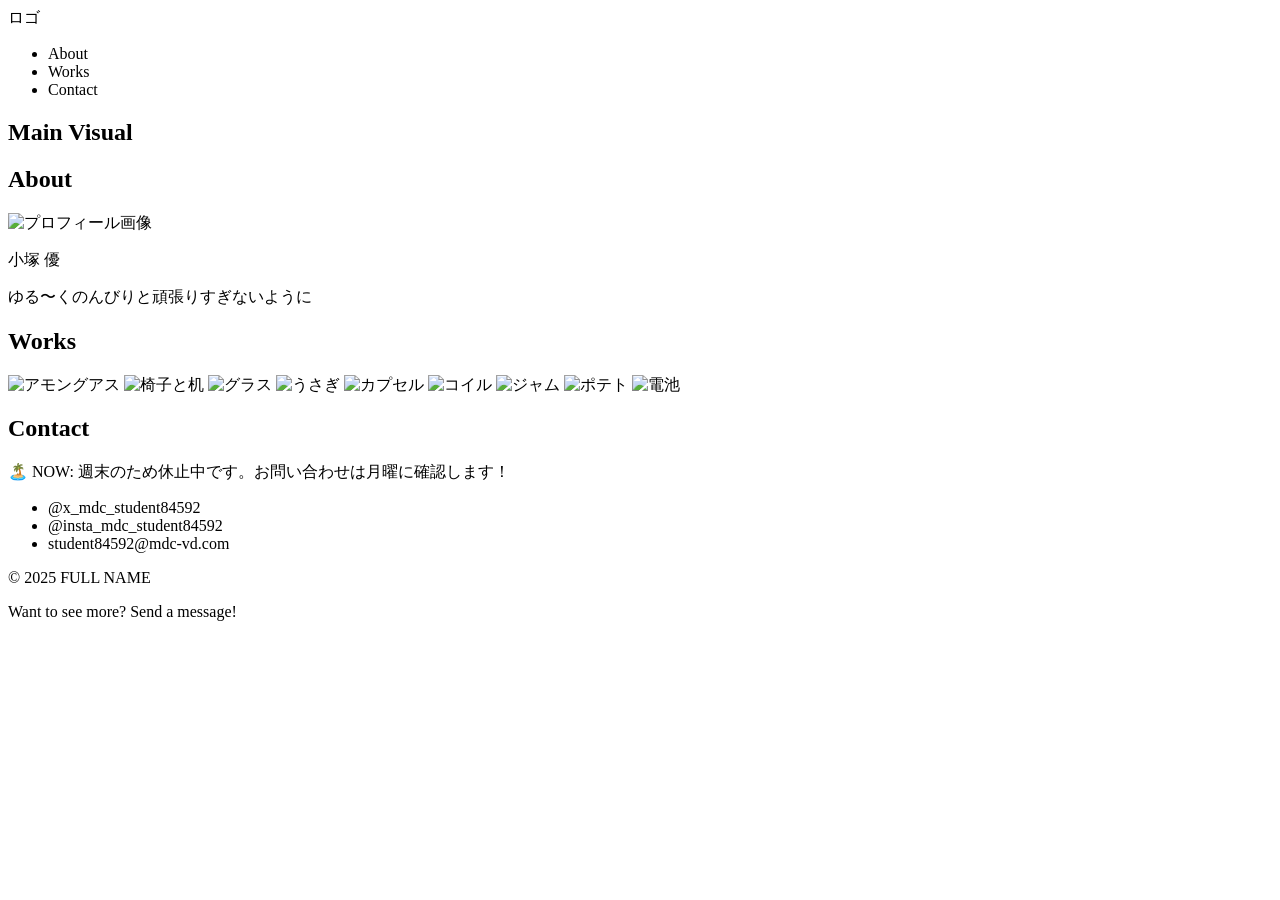
==== index.html @ 681109aa "Add files via upload" ====
<!DOCTYPE html>
<html lang="en">
<head>
    <meta charset="UTF-8">
    <meta name="viewport" content="width=device-width, initial-scale=1.0">
    <link rel="stylesheet" href="style.css">
    <title>Document</title>
</head>
<body>
    <header>
        <div class="logo">ロゴ</div>
        <nav>
            <ul>
                <li>About</li>
                <li>Works</li>
                <li>Contact</li>
            </ul>
        </nav>
    </header>

    <main>
        <section>
            <h1 class="mainvisual">Main Visual</h1>
        </section>

    <section class="About">
        <h2>About</h2>

        <!-- 🔽 追加（プロフィール画像） -->
        <img src="images/スクリーンショット 2025-04-16 15.51.42.png" alt="プロフィール画像" class="profile-image">

        <p class="name">小塚 優</p>
        <p class="bunsyou">ゆる〜くのんびりと頑張りすぎないように</p>
    </section>

<section class="Works">
    <h2>Works</h2>

    <div class="works-grid">
        <img src="images/among us.png" alt="アモングアス">
        <img src="images/椅子と机.png" alt="椅子と机">
        <img src="images/glass.png" alt="グラス">
        <img src="images/うさぎ.png" alt="うさぎ">
        <img src="images/カプセル.png" alt="カプセル">
        <img src="images/コイル.png" alt="コイル">
        <img src="images/ジャム.png" alt="ジャム">
        <img src="images/ポテト.png" alt="ポテト">
        <img src="images/電池.png" alt="電池">
    </div>
</section>


        <section class="Contact">
            <h2>Contact</h2>

            <div class="status-container">
            <p id="current-status">ステータスを読み込み中...</p>
            </div>

            <ul>
                <li>@x_mdc_student84592</li>
                <li>@insta_mdc_student84592</li>
                <li>student84592@mdc-vd.com</li>
            </ul>
        </section>
    </main>

    <footer>
        <p>© 2025 FULL NAME</p>
        <p>Want to see more? Send a message!</p>
    </footer>

    <script>
document.addEventListener('DOMContentLoaded', function() {
    const statusElement = document.getElementById('current-status');
    const container = document.querySelector('.status-container');
    
    function updateStatus() {
        const now = new Date();
        const dayOfWeek = now.getDay(); // 0 (日曜日) - 6 (土曜日)
        const hour = now.getHours();
        
        // --- ⚙️ 設定箇所 ------------------------------------
        const startHour = 10; // 作業開始時間 (10時)
        const endHour = 18;   // 作業終了時間 (18時)
        // ----------------------------------------------------

        // 営業日の判定 (1=月曜, 5=金曜)
        const isWeekday = dayOfWeek >= 1 && dayOfWeek <= 5;
        
        // 営業時間内の判定
        const isWorkingHours = hour >= startHour && hour < endHour;
        
        let message = '';
        
        if (isWeekday && isWorkingHours) {
            // 営業時間内 (平日 10:00～18:00)
            message = `💻 NOW: 作業時間内です。ご連絡は通常2時間以内に確認します！`;
            container.classList.remove('off-hours');
            
        } else if (isWeekday) {
            // 営業時間外だが平日 (例: 平日の早朝/夜)
            message = `🌙 NOW: 作業時間外です。緊急でない限り、翌営業日の午前10時以降に確認します。`;
            container.classList.add('off-hours');

        } else {
            // 週末 (土曜・日曜)
            message = `🏝️ NOW: 週末のため休止中です。お問い合わせは月曜に確認します！`;
            container.classList.add('off-hours');
        }
        
        statusElement.textContent = message;
    }

    // ページロード時に実行
    updateStatus();

    // 1分ごとにステータスを更新（時間が変わるタイミングをカバーするため）
    setInterval(updateStatus, 60000); 
});
</script>
</body>
</html>
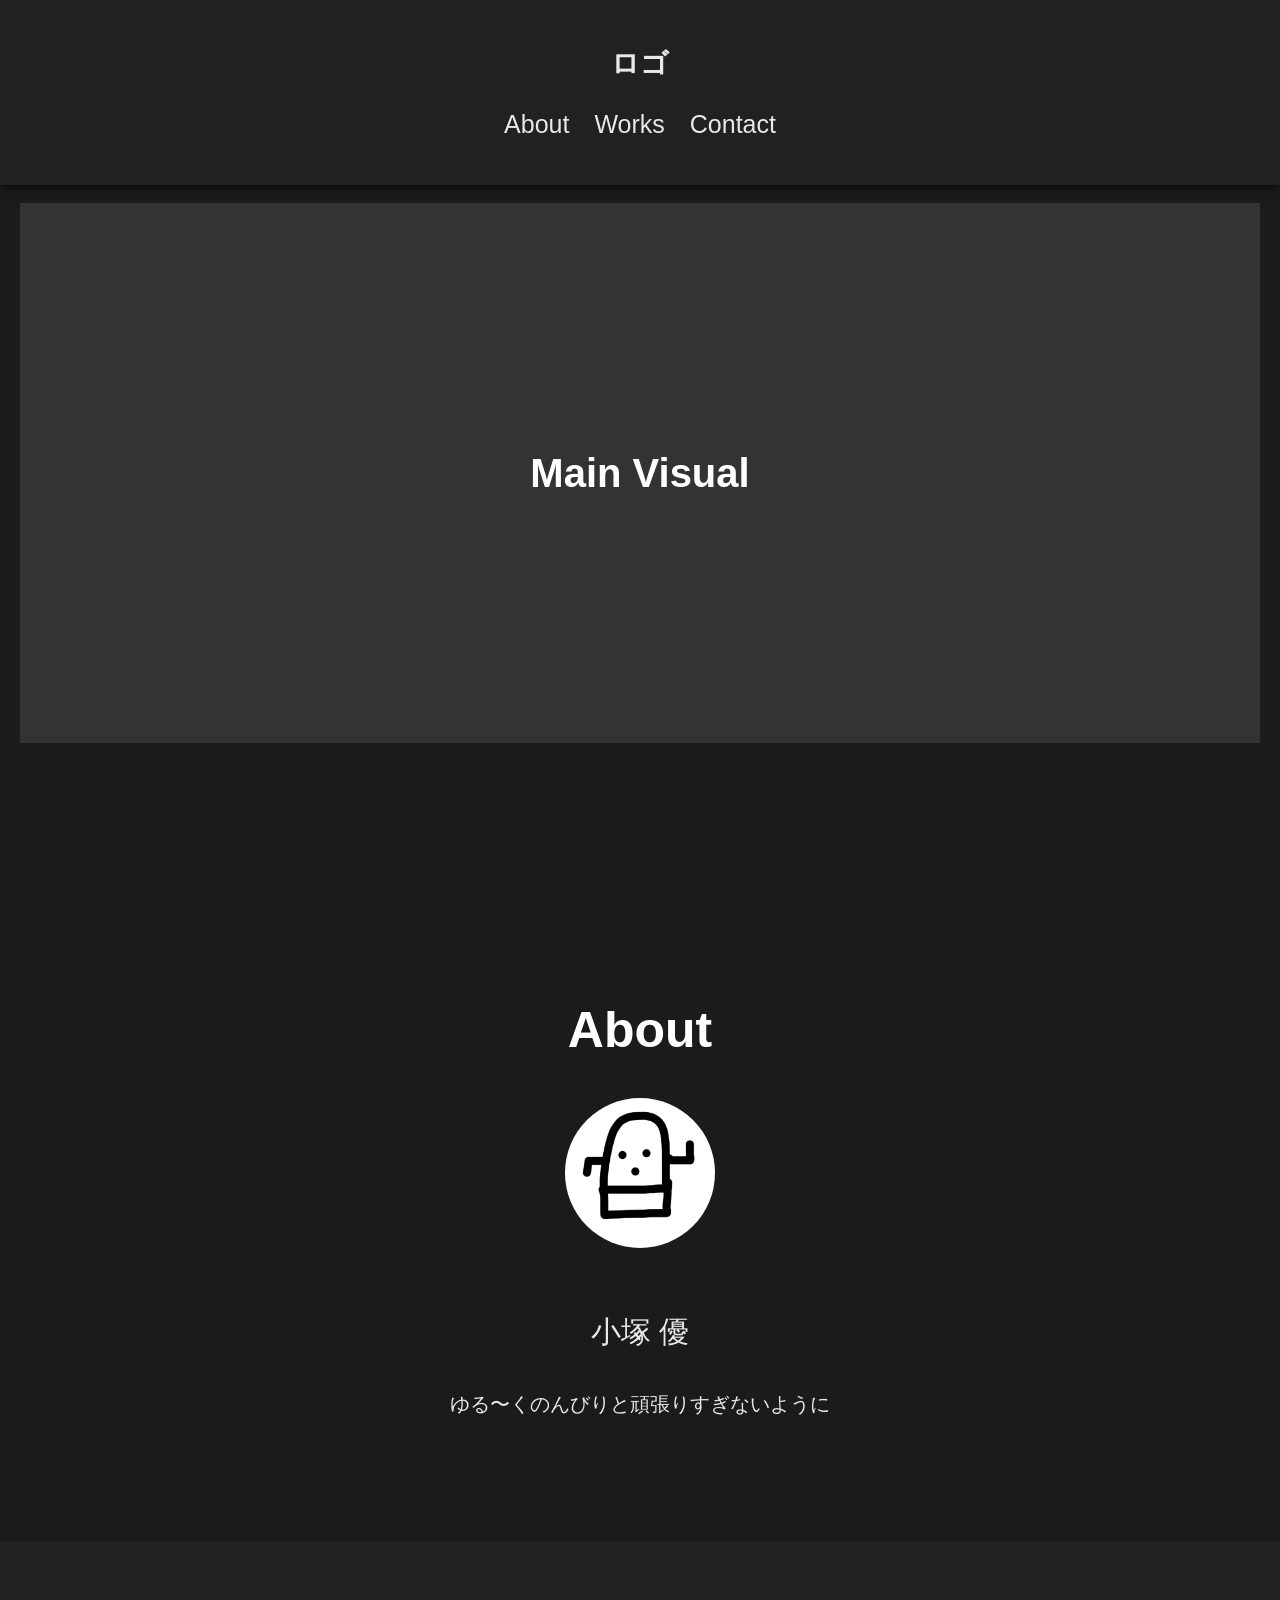
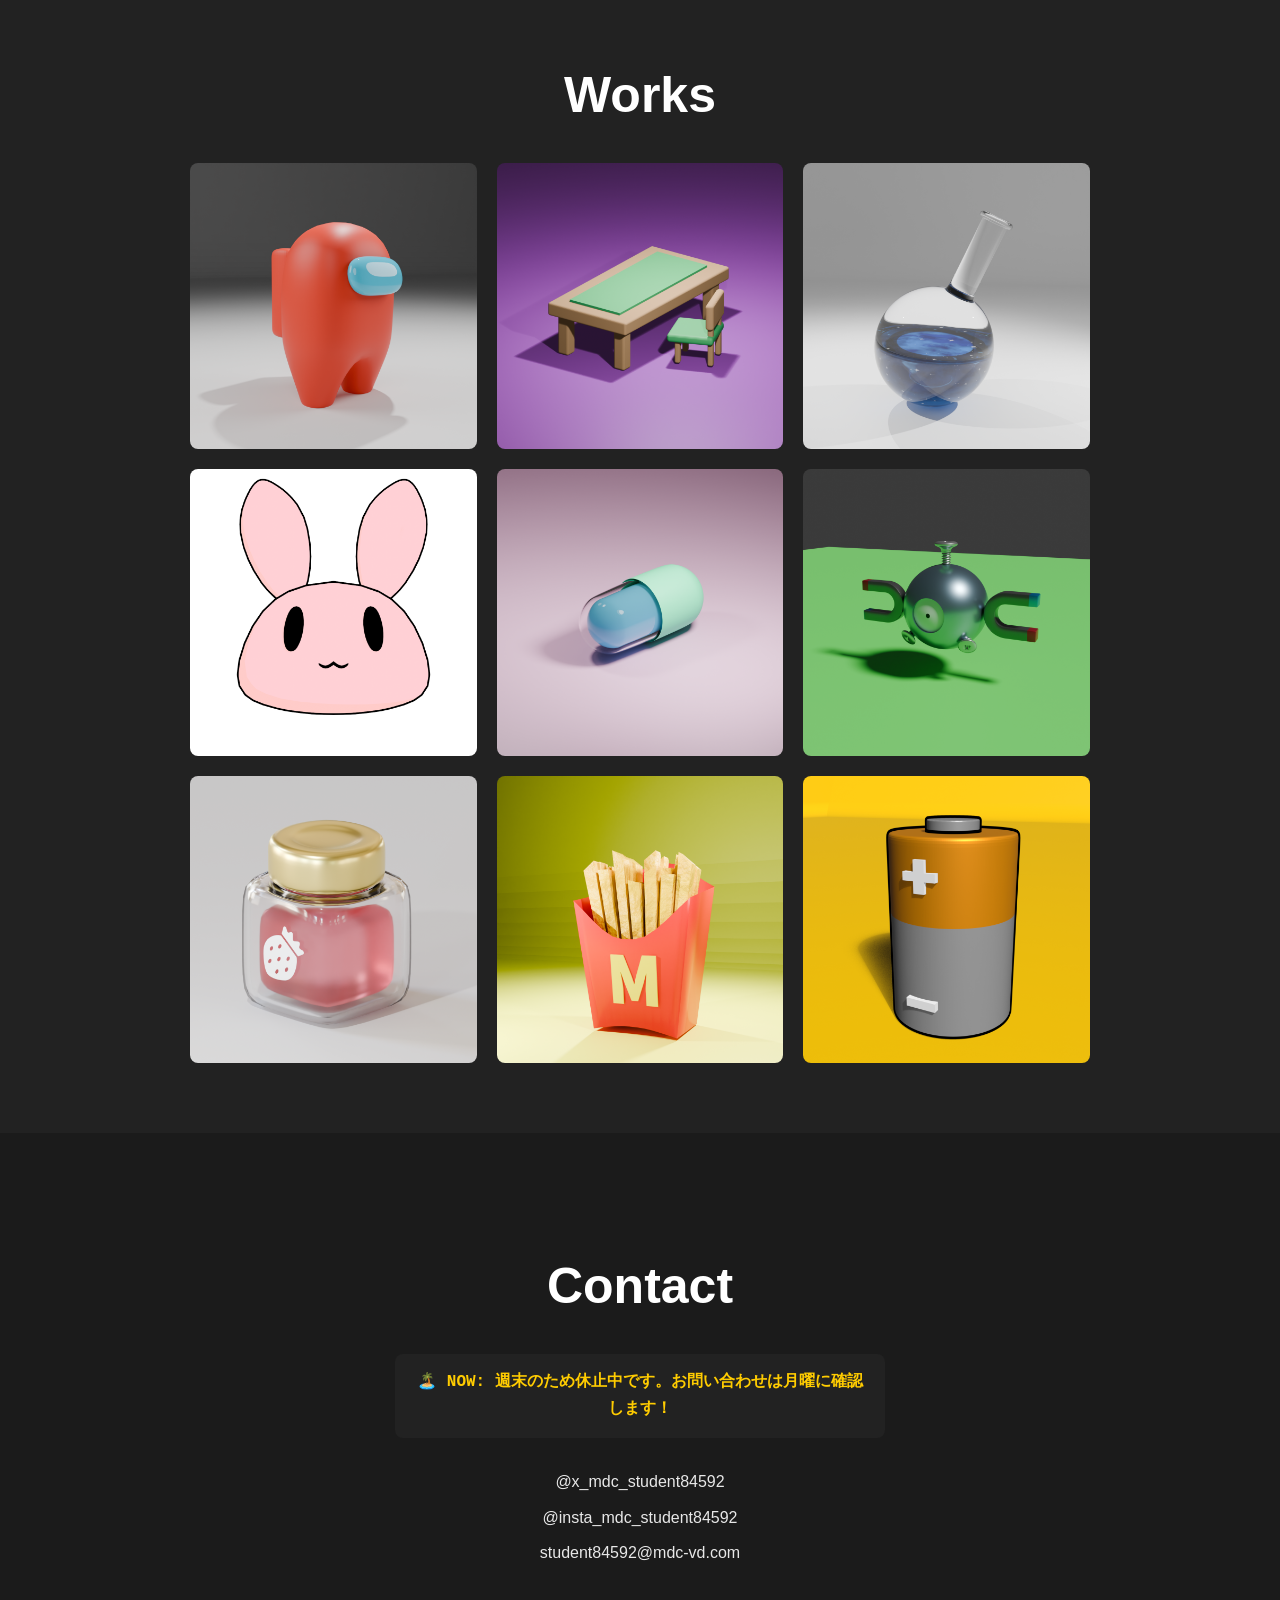
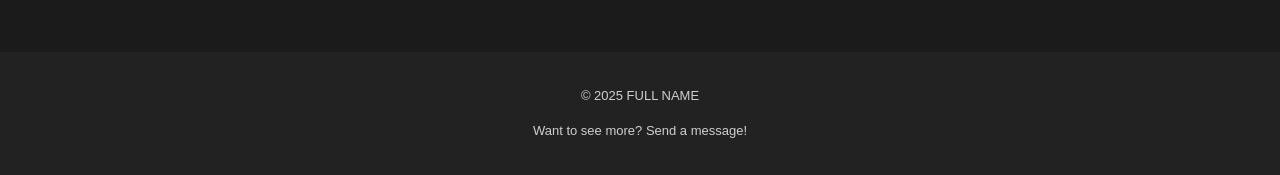
==== commit 5f880354: "Add files via upload" ====
--- a/index.html
+++ b/index.html
@@ -27,7 +27,7 @@
         <h2>About</h2>
 
         <!-- 🔽 追加（プロフィール画像） -->
-        <img src="images/スクリーンショット 2025-04-16 15.51.42.png" alt="プロフィール画像" class="profile-image">
+        <img src="images/Screenshot.png" alt="プロフィール画像" class="profile-image">
 
         <p class="name">小塚 優</p>
         <p class="bunsyou">ゆる〜くのんびりと頑張りすぎないように</p>
@@ -38,14 +38,14 @@
 
     <div class="works-grid">
         <img src="images/among us.png" alt="アモングアス">
-        <img src="images/椅子と机.png" alt="椅子と机">
+        <img src="images/Chair and desk.png" alt="椅子と机">
         <img src="images/glass.png" alt="グラス">
-        <img src="images/うさぎ.png" alt="うさぎ">
-        <img src="images/カプセル.png" alt="カプセル">
-        <img src="images/コイル.png" alt="コイル">
-        <img src="images/ジャム.png" alt="ジャム">
-        <img src="images/ポテト.png" alt="ポテト">
-        <img src="images/電池.png" alt="電池">
+        <img src="images/Rabbit.png" alt="うさぎ">
+        <img src="images/capsule.png" alt="カプセル">
+        <img src="images/koiru.png" alt="コイル">
+        <img src="images/Jam.png" alt="ジャム">
+        <img src="images/potato.png" alt="ポテト">
+        <img src="images/Battery.png" alt="電池">
     </div>
 </section>
 
--- a/style.css
+++ b/style.css
@@ -0,0 +1,190 @@
+/* -------------------------
+   全体（シンプル＆読みやすい）
+-------------------------- */
+body {
+    margin: 0;
+    font-family: Arial, "Hiragino Sans", "Noto Sans JP", sans-serif;
+    line-height: 1.7;
+    color: #e8e8e8;
+    background: #1b1b1b;
+    text-align: center;
+}
+
+/* -------------------------
+   ヘッダー（最小限のスタイル）
+-------------------------- */
+header {
+    padding: 40px 0; /* 上下のパディングを大きく（20px -> 40px に変更） */
+    background: rgba(34, 34, 34, 0.95);
+    position: fixed;
+    top: 0;
+    left: 0;
+    width: 100%;
+    z-index: 1000;
+    box-shadow: 0 4px 8px rgba(0, 0, 0, 0.5); /* 影を強調 */
+}
+
+.logo {
+    font-size: 28px; /* ロゴの文字サイズも少し大きく */
+    font-weight: 800;
+    color: var(--accent-color);
+    margin-bottom: 15px; /* メニューとの間隔を少し広げる */
+}
+
+nav ul {
+    list-style: none;
+    display: flex;
+    justify-content: center;
+    gap: 25px;
+    padding: 0;
+    margin: 0;
+    font-size: 25px;
+}
+
+/* -------------------------
+   Main Visual（中央に1行だけ）
+-------------------------- */
+.mainvisual {
+    height: 60vh;
+    display: flex;
+    justify-content: center;
+    align-items: center;
+
+    font-size: 40px;
+    font-weight: bold;
+    color: #ffffff;
+
+    background: #333; /* 背景画像を使わないシンプル版 */
+}
+
+/* -------------------------
+   セクション共通（シンプルに）
+-------------------------- */
+section {
+    padding: 70px 20px;
+}
+
+section h2 {
+    font-size: 30px;
+    margin-bottom: 20px;
+    color: #ffffff;
+}
+
+/* -------------------------
+   About（文章の読みやすさだけ確保）
+-------------------------- */
+.About {
+    padding-top: 100px;    /* 上側の余白 */
+    padding-bottom: 100px; /* 下側の余白 */
+    /* 以前設定した下のセクションとの間のマージンは、必要に応じて調整または削除してください */
+    margin-bottom: 0; /* 下のWorksとの間に追加していた余白をリセットする場合 */
+}
+.About-content {
+    max-width: 600px;
+    margin: 0 auto;
+    margin-bottom: 80px;
+}
+
+/* -------------------------
+   Works（背景色だけ変えて区切り）
+-------------------------- */
+.Works {
+    background: #222;
+}
+
+/* -------------------------
+   Contact
+-------------------------- */
+.Contact ul {
+    list-style: none;
+    padding: 0;
+}
+
+.Contact li {
+    margin-bottom: 8px;
+}
+
+/* -------------------------
+   フッター
+-------------------------- */
+footer {
+    padding: 20px;
+    background: #222;
+    font-size: 13px;
+    color: #cfcfcf;
+}
+
+/* プロフィール画像（丸くする） */
+.profile-image {
+    width: 150px;          /* 大きさ（お好みで変更） */
+    height: 150px;
+    object-fit: cover;     /* トリミングして綺麗に表示 */
+    border-radius: 50%;    /* ← 丸くする */
+    margin-bottom: 20px;   /* 名前との間の余白 */
+}
+
+/* Works ギャラリー（3×3） */
+.works-grid {
+    display: grid;
+    grid-template-columns: repeat(3, 1fr); /* 3列 */
+    gap: 20px;                             /* 画像の間隔 */
+    max-width: 900px;                      /* 全体の幅を制限して整える */
+    margin: 0 auto;                        /* 中央寄せ */
+}
+
+.works-grid img {
+    width: 100%;
+    aspect-ratio: 1 / 1;                   /* 正方形にする */
+    object-fit: cover;                     /* トリミングして綺麗に表示 */
+    border-radius: 8px;                    /* シンプルな角丸（不要なら外せます） */
+}
+
+section h2 {
+    font-size: 50px;   /* ← お好みで 36〜50px などに変更 */
+    margin-bottom: 25px;
+    color: #ffffff;
+}
+
+main {
+    padding-top: 100px; /* ヘッダーの高さ+αの余白を追加 */
+    margin-top: 0;
+}
+
+/* -------------------------
+   Contact ステータス表示のスタイリング
+-------------------------- */
+.status-container {
+    margin-bottom: 30px;
+    padding: 15px 20px;
+    border: 2px dashed var(--accent-color); /* ダッシュ線で枠を強調 */
+    border-radius: 8px;
+    max-width: 450px;
+    margin-left: auto;
+    margin-right: auto;
+    background: #222;
+}
+
+#current-status {
+    font-size: 16px;
+    font-weight: bold;
+    font-family: 'Consolas', 'Courier New', monospace; /* コードっぽいフォント */
+    color: var(--accent-color);
+    margin: 0;
+}
+
+/* 非営業時間のメッセージを強調するスタイル */
+.status-container.off-hours {
+    border-color: #ffcc00; /* 注意を促す黄色 */
+}
+.status-container.off-hours #current-status {
+    color: #ffcc00;
+}
+
+.bunsyou{
+    font-size: 20px;
+}
+
+.name{
+    font-size: 30px;
+}
+
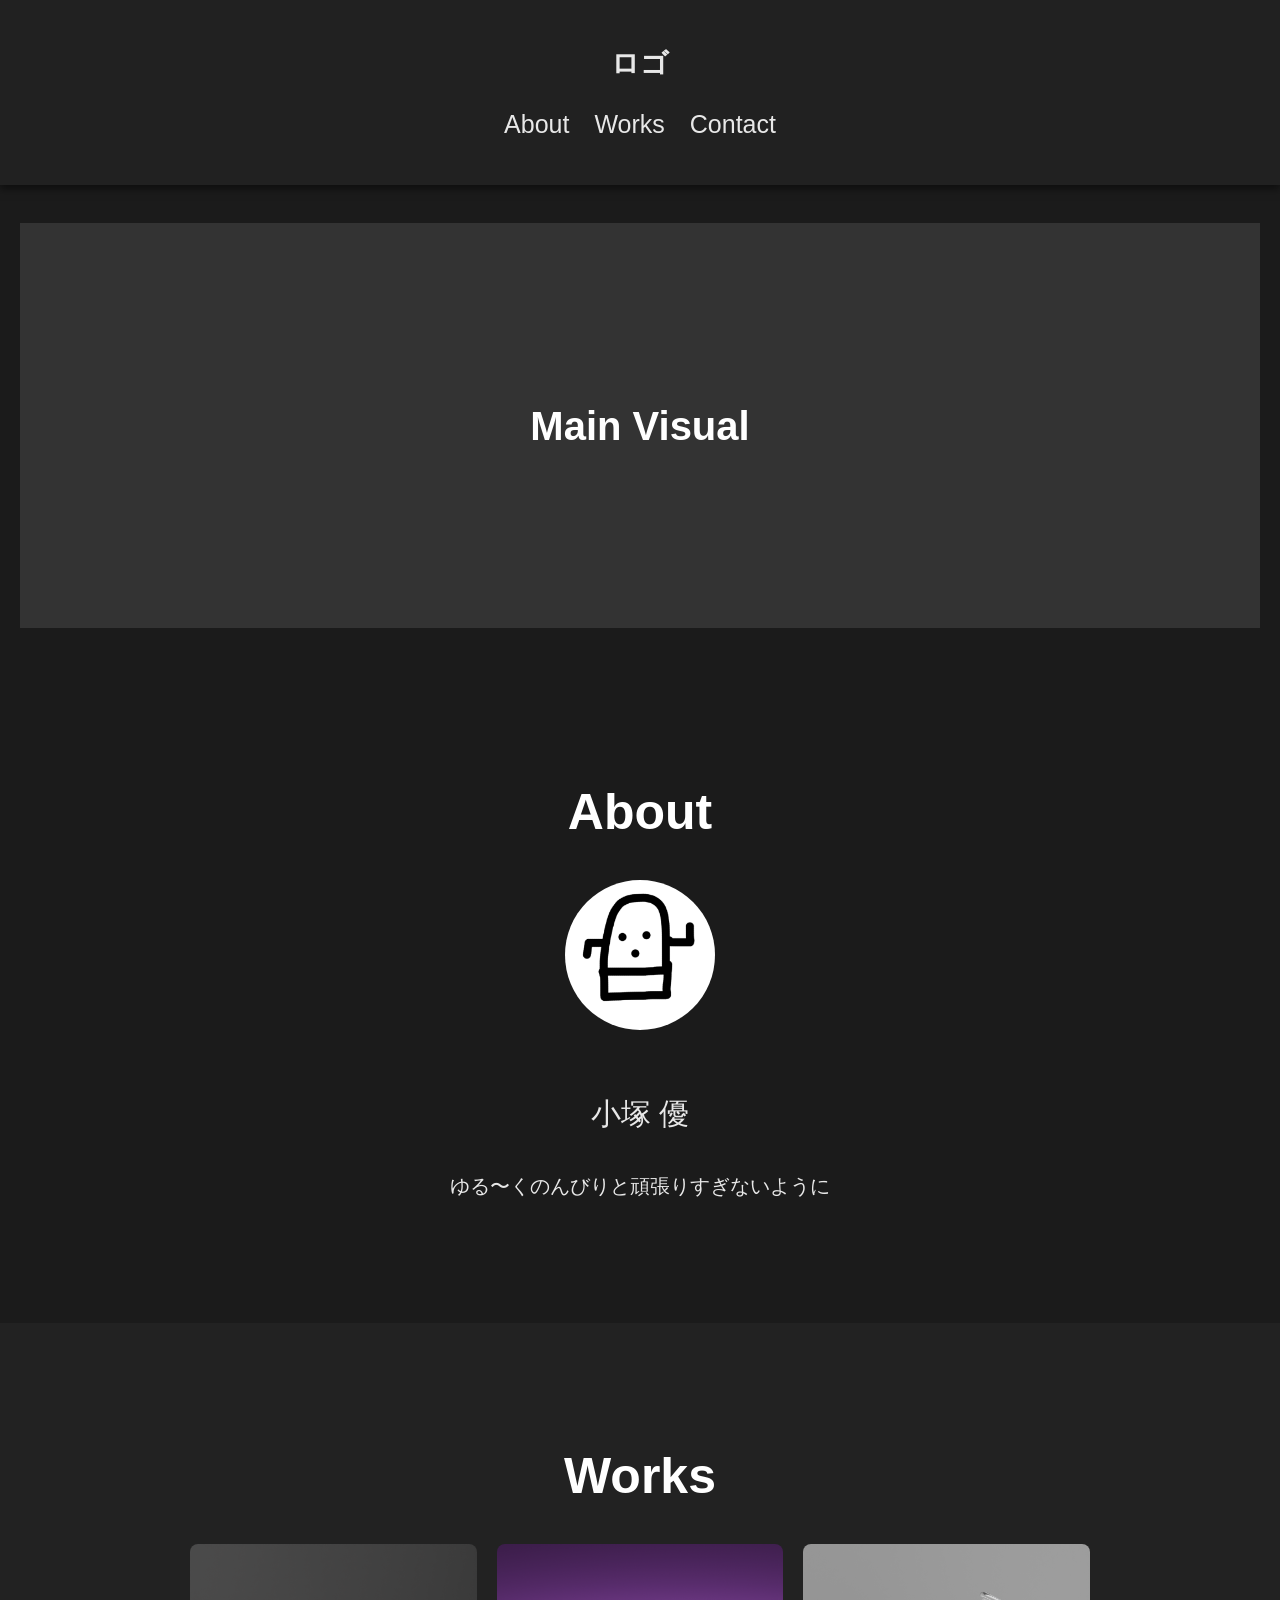
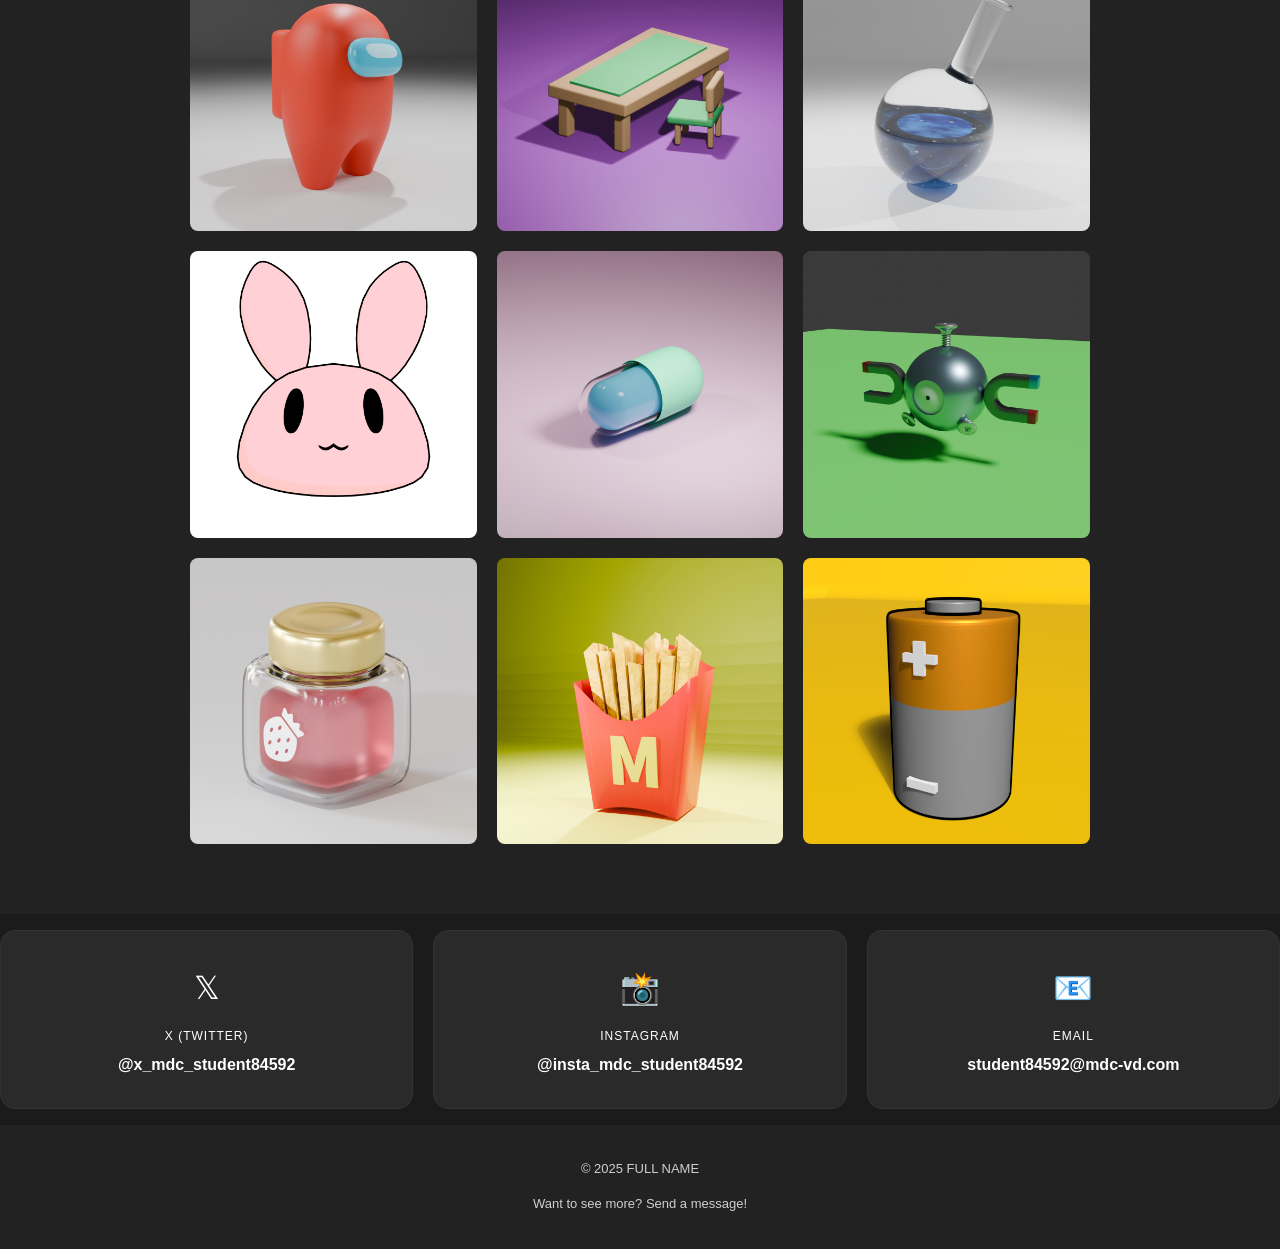
==== commit 82fcd2e7: "Add files via upload" ====
--- a/index.html
+++ b/index.html
@@ -50,19 +50,31 @@
 </section>
 
 
-        <section class="Contact">
-            <h2>Contact</h2>
+<ul class="contact-cards">
+    <li class="sns-x">
+        <a href="https://x.com/your_id" target="_blank" rel="noopener">
+            <span class="icon">𝕏</span>
+            <span class="label">X (Twitter)</span>
+            <span class="value">@x_mdc_student84592</span>
+        </a>
+    </li>
 
-            <div class="status-container">
-            <p id="current-status">ステータスを読み込み中...</p>
-            </div>
+    <li class="sns-insta">
+        <a href="https://instagram.com/your_id" target="_blank" rel="noopener">
+            <span class="icon">📸</span>
+            <span class="label">Instagram</span>
+            <span class="value">@insta_mdc_student84592</span>
+        </a>
+    </li>
 
-            <ul>
-                <li>@x_mdc_student84592</li>
-                <li>@insta_mdc_student84592</li>
-                <li>student84592@mdc-vd.com</li>
-            </ul>
-        </section>
+    <li class="sns-email">
+        <a href="mailto:student84592@mdc-vd.com">
+            <span class="icon">📧</span>
+            <span class="label">Email</span>
+            <span class="value">student84592@mdc-vd.com</span>
+        </a>
+    </li>
+</ul>
     </main>
 
     <footer>
--- a/style.css
+++ b/style.css
@@ -45,7 +45,7 @@
    Main Visual（中央に1行だけ）
 -------------------------- */
 .mainvisual {
-    height: 60vh;
+    height: 45vh;
     display: flex;
     justify-content: center;
     align-items: center;
@@ -55,6 +55,7 @@
     color: #ffffff;
 
     background: #333; /* 背景画像を使わないシンプル版 */
+    margin-bottom: 0;
 }
 
 /* -------------------------
@@ -92,17 +93,7 @@
     background: #222;
 }
 
-/* -------------------------
-   Contact
--------------------------- */
-.Contact ul {
-    list-style: none;
-    padding: 0;
-}
-
-.Contact li {
-    margin-bottom: 8px;
-}
+
 
 /* -------------------------
    フッター
@@ -146,7 +137,7 @@
 }
 
 main {
-    padding-top: 100px; /* ヘッダーの高さ+αの余白を追加 */
+    padding-top: 120px; /* ヘッダーの高さ+αの余白を追加 */
     margin-top: 0;
 }
 
@@ -188,3 +179,141 @@
     font-size: 30px;
 }
 
+.About {
+    padding-top: 30px; /* section共通の80pxを上書きして余白を詰める */
+}
+
+/* -------------------------
+   Contactセクション（A+C 統合版）
+-------------------------- */
+.Contact {
+    background: linear-gradient(180deg, #1b1b1b 0%, #252525 100%);
+    padding: 100px 20px;
+    border-top: 1px solid #333;
+}
+
+.contact-inner {
+    max-width: 900px;
+    margin: 0 auto;
+}
+
+/* Plan C: リード文 */
+.contact-header {
+    margin-bottom: 40px;
+}
+
+.contact-header h2 {
+    font-size: 50px;
+    font-weight: 900;
+    margin-bottom: 20px;
+    text-shadow: 0 0 15px rgba(0, 188, 212, 0.3);
+}
+
+.contact-lead {
+    font-size: 18px;
+    color: #ccc;
+    line-height: 1.8;
+}
+
+/* 勤務時間ステータス（微調整） */
+.status-container {
+    display: inline-block;
+    margin-bottom: 50px;
+    padding: 10px 25px;
+    background: #222;
+    border: 1px solid var(--accent-color);
+    border-radius: 50px; /* 丸みをつけてモダンに */
+    box-shadow: 0 0 15px rgba(0, 188, 212, 0.1);
+}
+
+/* Plan A: カードデザイン */
+.contact-cards {
+    list-style: none;
+    padding: 0;
+    display: grid;
+    grid-template-columns: repeat(auto-fit, minmax(280px, 1fr)); /* 横並び・スマホで縦 */
+    gap: 20px;
+}
+
+.contact-cards li a {
+    text-decoration: none;
+    display: flex;
+    flex-direction: column;
+    align-items: center;
+    padding: 30px 20px;
+    background: #2a2a2a;
+    border-radius: 15px;
+    border: 1px solid #333;
+    transition: all 0.4s cubic-bezier(0.25, 1, 0.5, 1);
+    color: #fff;
+}
+
+.contact-cards .icon {
+    font-size: 32px;
+    margin-bottom: 10px;
+}
+
+.contact-cards .label {
+    font-size: 12px;
+    text-transform: uppercase;
+    color: var(--accent-color);
+    letter-spacing: 1px;
+    margin-bottom: 5px;
+}
+
+.contact-cards .value {
+    font-size: 16px;
+    font-weight: bold;
+}
+
+/* ホバーエフェクト：カードが浮き上がり、色が反転する */
+.contact-cards li a:hover {
+    transform: translateY(-10px);
+    background: var(--accent-color);
+    color: #ffffff;
+    border-color: var(--accent-color);
+    box-shadow: 0 15px 30px rgba(0, 188, 212, 0.4);
+}
+
+.contact-cards li a:hover .label {
+    color: #ffffff;
+    opacity: 0.8;
+}
+
+/* --- X (Twitter): 色の反転を無くす設定 --- */
+.sns-x a:hover {
+    /* 背景色を元の色のまま（または少しだけ明るく）にする */
+    background-color: #2a2a2a; 
+    
+    /* 文字色を白のまま固定する */
+    color: #ffffff; 
+    
+    /* 枠線をアクセントカラーにする（または元のままなら #333） */
+    border-color: var(--accent-color); 
+    
+    /* 浮き上がる動きだけは残す（クリック感のため） */
+    transform: translateY(-10px);
+    
+    /* 影を少しだけアクセントカラーにして「光っている感」を出す */
+    box-shadow: 0 10px 20px rgba(0, 188, 212, 0.2);
+}
+
+/* ホバー時に中のラベルの色が変わらないように固定 */
+.sns-x a:hover .label {
+    color: var(--accent-color);
+    opacity: 1;
+}
+
+/* 2番目のカード（Instagram）をインスタっぽいグラデーションに */
+.contact-cards li:nth-child(2) a:hover {
+    background: linear-gradient(45deg, #f09433, #e6683c, #dc2743, #cc23b6, #bc1888);
+    color: #fff;
+    border-color: transparent;
+}
+
+/* 3番目のカード（Email）を落ち着いたグレーに */
+.contact-cards li:nth-child(3) a:hover {
+    background: #444;
+    color: #fff;
+    border-color: var(--accent-color);
+}
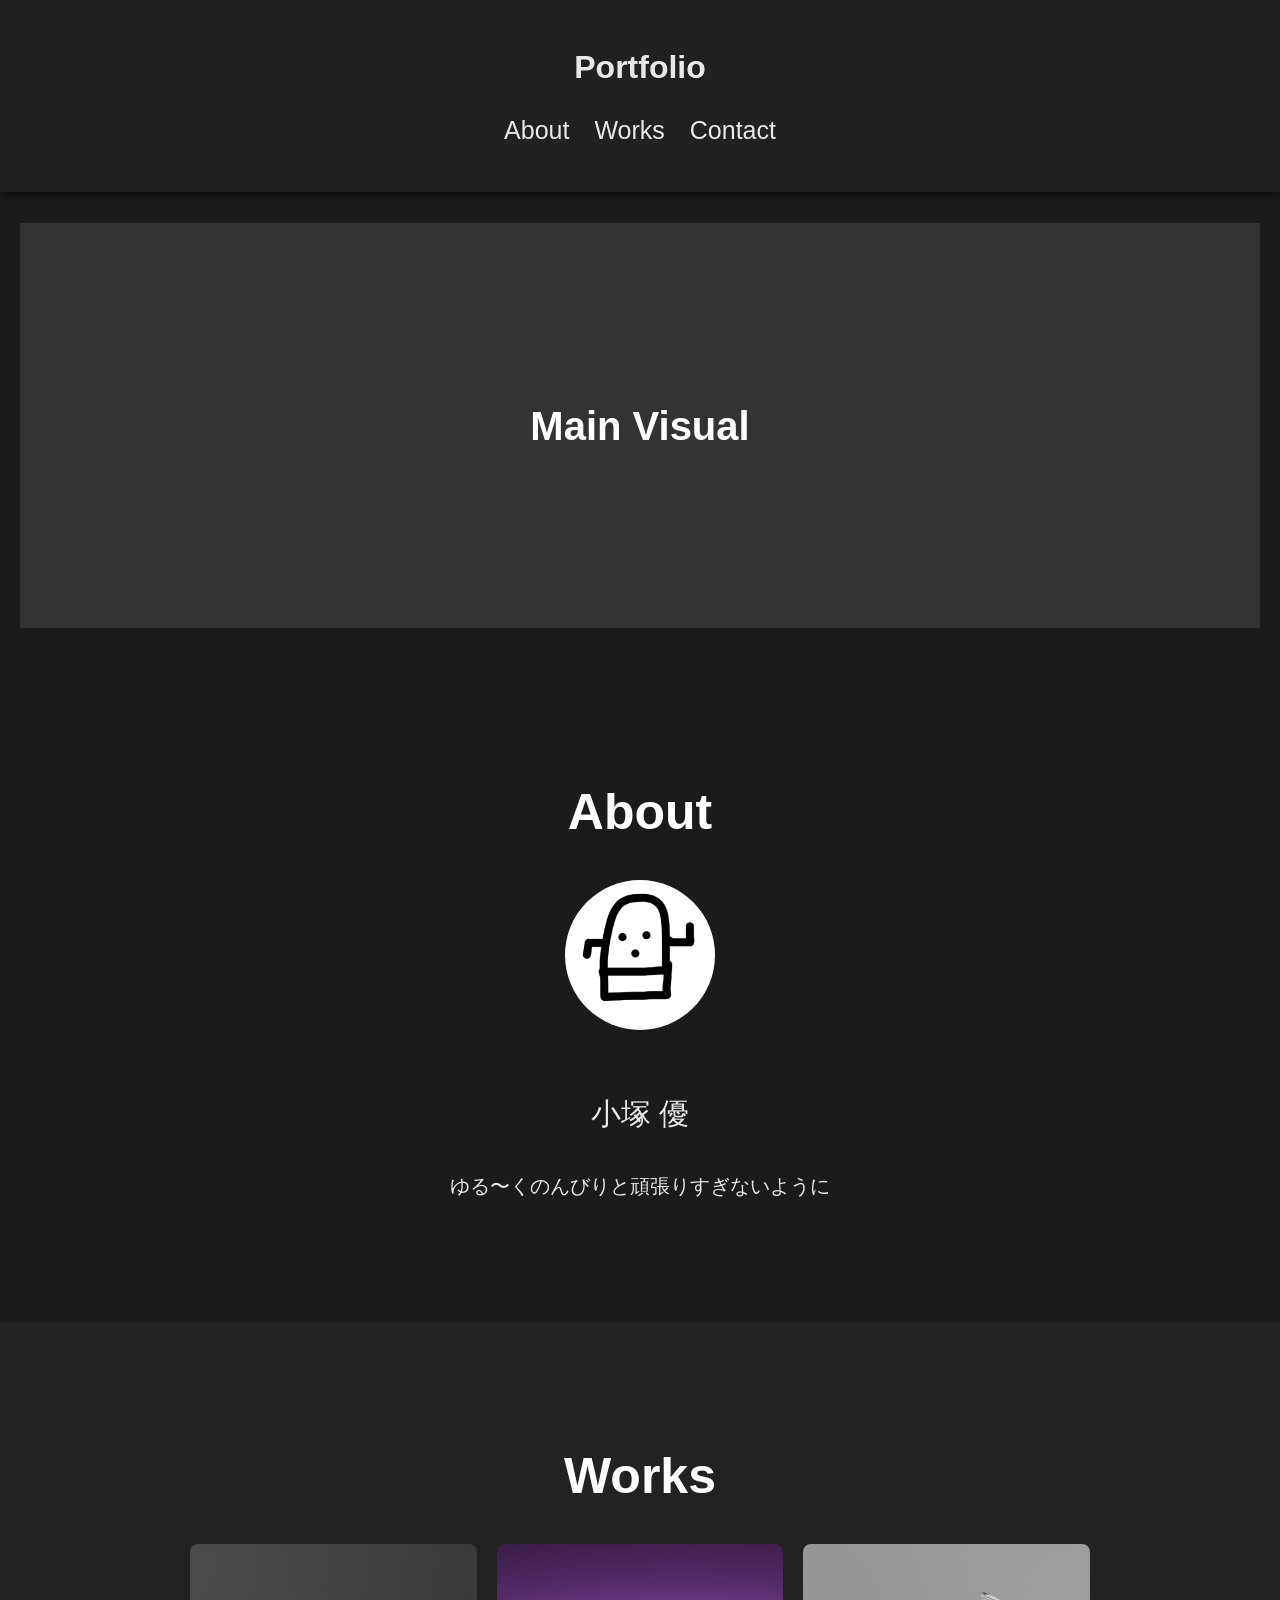
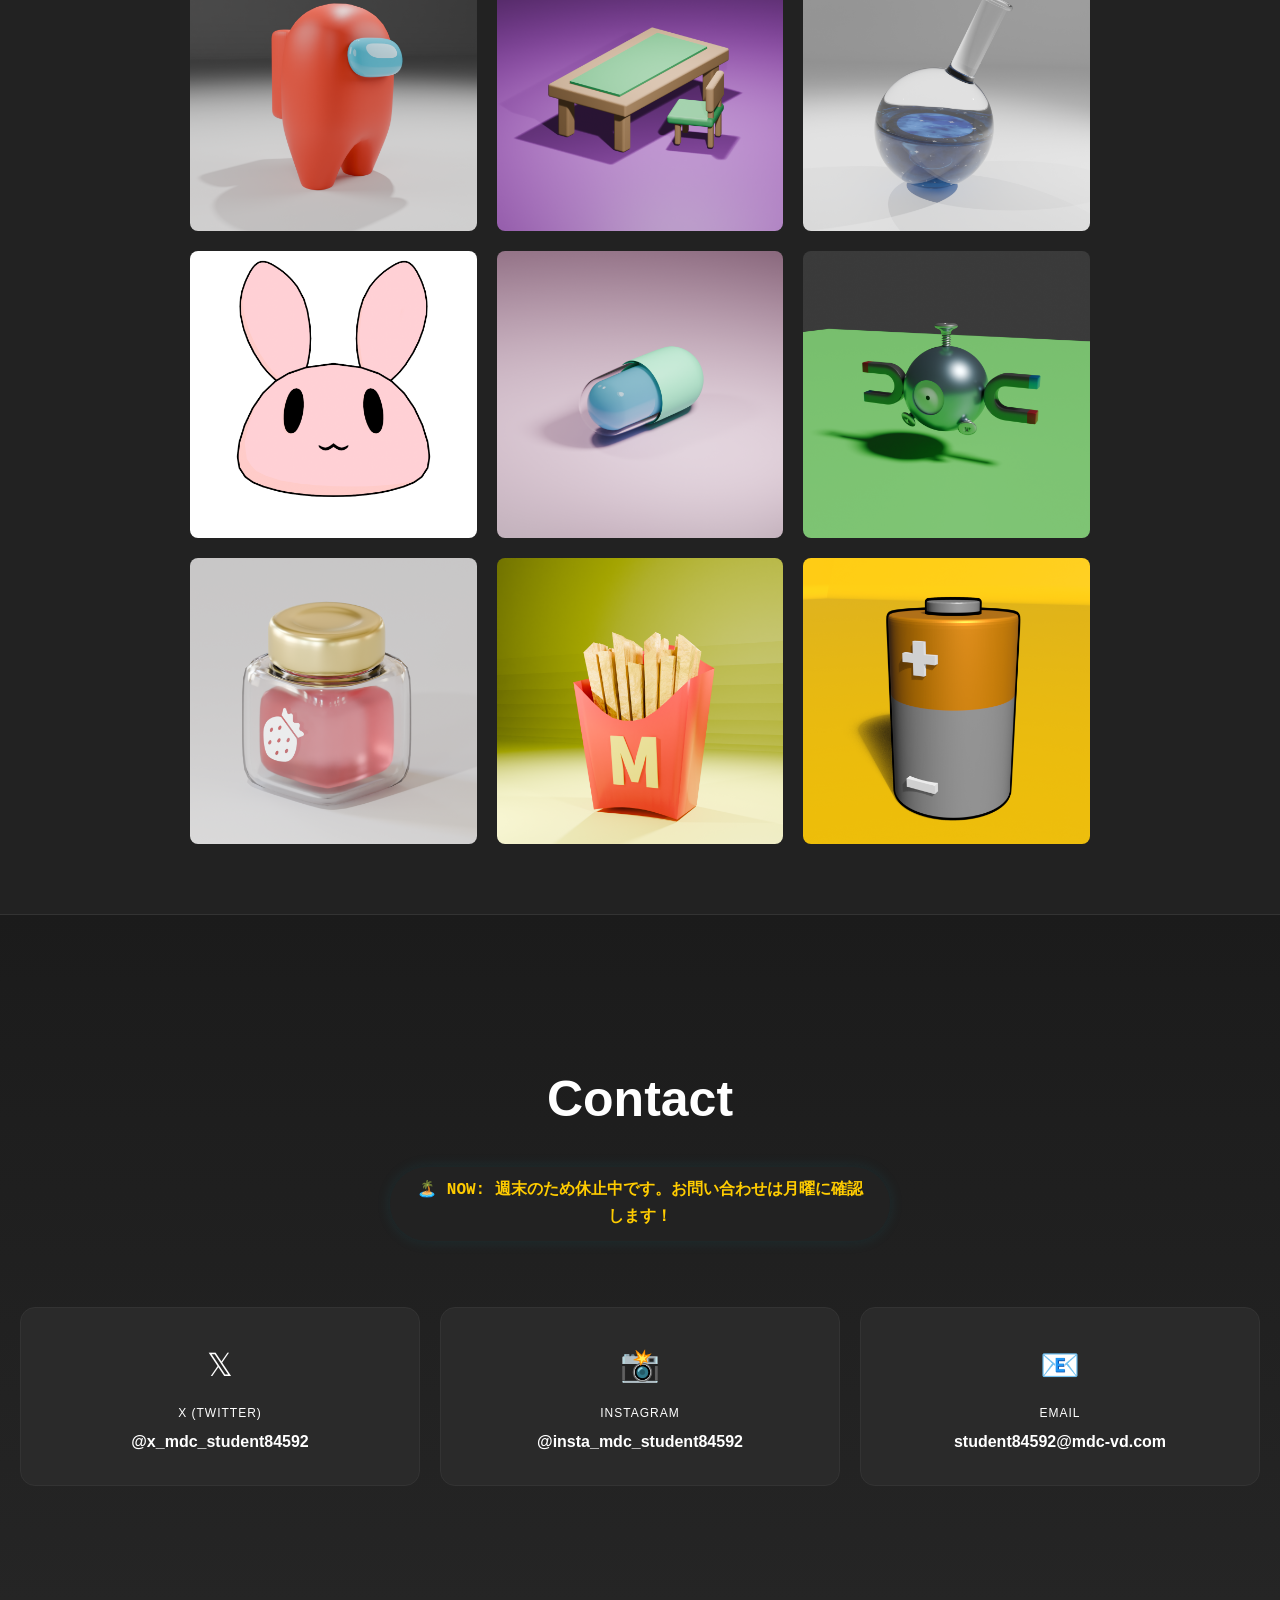
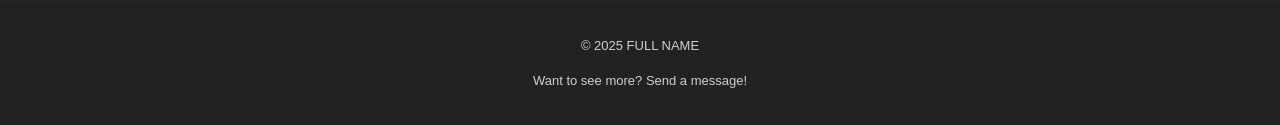
==== commit 00810917: "Add files via upload" ====
--- a/index.html
+++ b/index.html
@@ -8,12 +8,12 @@
 </head>
 <body>
     <header>
-        <div class="logo">ロゴ</div>
+        <div class="logo">Portfolio</div>
         <nav>
             <ul>
-                <li>About</li>
-                <li>Works</li>
-                <li>Contact</li>
+                <li><a href="#about">About</a></li>
+                <li><a href="#works">Works</a></li>
+                <li><a href="#contact">Contact</a></li>
             </ul>
         </nav>
     </header>
@@ -23,58 +23,61 @@
             <h1 class="mainvisual">Main Visual</h1>
         </section>
 
-    <section class="About">
-        <h2>About</h2>
+        <section class="About" id="about">
+            <h2>About</h2>
+            <img src="images/Screenshot.png" alt="プロフィール画像" class="profile-image">
+            <p class="name">小塚 優</p>
+            <p class="bunsyou">ゆる〜くのんびりと頑張りすぎないように</p>
+        </section>
 
-        <!-- 🔽 追加（プロフィール画像） -->
-        <img src="images/Screenshot.png" alt="プロフィール画像" class="profile-image">
+        <section class="Works" id="works">
+            <h2>Works</h2>
+            <div class="works-grid">
+                <img src="images/among us.png" alt="アモングアス">
+                <img src="images/Chair and desk.png" alt="椅子と机">
+                <img src="images/glass.png" alt="グラス">
+                <img src="images/Rabbit.png" alt="うさぎ">
+                <img src="images/capsule.png" alt="カプセル">
+                <img src="images/koiru.png" alt="コイル">
+                <img src="images/Jam.png" alt="ジャム">
+                <img src="images/potato.png" alt="ポテト">
+                <img src="images/Battery.png" alt="電池">
+            </div>
+        </section>
 
-        <p class="name">小塚 優</p>
-        <p class="bunsyou">ゆる〜くのんびりと頑張りすぎないように</p>
-    </section>
+        <section class="Contact" id="contact">
+            <h2>Contact</h2>
+            
+            <div class="status-container">
+                <p id="current-status">ステータスを読み込み中...</p>
+            </div>
 
-<section class="Works">
-    <h2>Works</h2>
+            <ul class="contact-cards">
+                <li class="sns-x">
+                    <a href="https://x.com/?lang=ja" target="_blank" rel="noopener">
+                        <span class="icon">𝕏</span>
+                        <span class="label">X (Twitter)</span>
+                        <span class="value">@x_mdc_student84592</span>
+                    </a>
+                </li>
 
-    <div class="works-grid">
-        <img src="images/among us.png" alt="アモングアス">
-        <img src="images/Chair and desk.png" alt="椅子と机">
-        <img src="images/glass.png" alt="グラス">
-        <img src="images/Rabbit.png" alt="うさぎ">
-        <img src="images/capsule.png" alt="カプセル">
-        <img src="images/koiru.png" alt="コイル">
-        <img src="images/Jam.png" alt="ジャム">
-        <img src="images/potato.png" alt="ポテト">
-        <img src="images/Battery.png" alt="電池">
-    </div>
-</section>
+                <li class="sns-insta">
+                    <a href="https://www.instagram.com/" target="_blank" rel="noopener">
+                        <span class="icon">📸</span>
+                        <span class="label">Instagram</span>
+                        <span class="value">@insta_mdc_student84592</span>
+                    </a>
+                </li>
 
-
-<ul class="contact-cards">
-    <li class="sns-x">
-        <a href="https://x.com/your_id" target="_blank" rel="noopener">
-            <span class="icon">𝕏</span>
-            <span class="label">X (Twitter)</span>
-            <span class="value">@x_mdc_student84592</span>
-        </a>
-    </li>
-
-    <li class="sns-insta">
-        <a href="https://instagram.com/your_id" target="_blank" rel="noopener">
-            <span class="icon">📸</span>
-            <span class="label">Instagram</span>
-            <span class="value">@insta_mdc_student84592</span>
-        </a>
-    </li>
-
-    <li class="sns-email">
-        <a href="mailto:student84592@mdc-vd.com">
-            <span class="icon">📧</span>
-            <span class="label">Email</span>
-            <span class="value">student84592@mdc-vd.com</span>
-        </a>
-    </li>
-</ul>
+                <li class="sns-email">
+                    <a href="mailto:student84592@mdc-vd.com">
+                        <span class="icon">📧</span>
+                        <span class="label">Email</span>
+                        <span class="value">student84592@mdc-vd.com</span>
+                    </a>
+                </li>
+            </ul>
+        </section>
     </main>
 
     <footer>
@@ -82,54 +85,88 @@
         <p>Want to see more? Send a message!</p>
     </footer>
 
+    <div id="image-modal" class="modal">
+        <span class="close-button">&times;</span>
+        <img class="modal-content" id="expanded-image">
+    </div>
+
     <script>
 document.addEventListener('DOMContentLoaded', function() {
+    // スムーズスクロール機能
+    document.querySelectorAll('nav a[href^="#"]').forEach(anchor => {
+        anchor.addEventListener('click', function(e) {
+            e.preventDefault();
+            const targetId = this.getAttribute('href');
+            const targetElement = document.querySelector(targetId);
+            
+            if (targetElement) {
+                const headerHeight = document.querySelector('header').offsetHeight;
+                const targetPosition = targetElement.getBoundingClientRect().top + window.pageYOffset - headerHeight;
+                
+                window.scrollTo({
+                    top: targetPosition,
+                    behavior: 'smooth'
+                });
+            }
+        });
+    });
+
+    // ステータス表示機能
     const statusElement = document.getElementById('current-status');
     const container = document.querySelector('.status-container');
     
-    function updateStatus() {
-        const now = new Date();
-        const dayOfWeek = now.getDay(); // 0 (日曜日) - 6 (土曜日)
-        const hour = now.getHours();
-        
-        // --- ⚙️ 設定箇所 ------------------------------------
-        const startHour = 10; // 作業開始時間 (10時)
-        const endHour = 18;   // 作業終了時間 (18時)
-        // ----------------------------------------------------
-
-        // 営業日の判定 (1=月曜, 5=金曜)
-        const isWeekday = dayOfWeek >= 1 && dayOfWeek <= 5;
-        
-        // 営業時間内の判定
-        const isWorkingHours = hour >= startHour && hour < endHour;
-        
-        let message = '';
-        
-        if (isWeekday && isWorkingHours) {
-            // 営業時間内 (平日 10:00～18:00)
-            message = `💻 NOW: 作業時間内です。ご連絡は通常2時間以内に確認します！`;
-            container.classList.remove('off-hours');
+    if (statusElement && container) {
+        function updateStatus() {
+            const now = new Date();
+            const dayOfWeek = now.getDay();
+            const hour = now.getHours();
             
-        } else if (isWeekday) {
-            // 営業時間外だが平日 (例: 平日の早朝/夜)
-            message = `🌙 NOW: 作業時間外です。緊急でない限り、翌営業日の午前10時以降に確認します。`;
-            container.classList.add('off-hours');
-
-        } else {
-            // 週末 (土曜・日曜)
-            message = `🏝️ NOW: 週末のため休止中です。お問い合わせは月曜に確認します！`;
-            container.classList.add('off-hours');
+            const startHour = 10;
+            const endHour = 18;
+            
+            const isWeekday = dayOfWeek >= 1 && dayOfWeek <= 5;
+            const isWorkingHours = hour >= startHour && hour < endHour;
+            
+            let message = '';
+            
+            if (isWeekday && isWorkingHours) {
+                message = `💻 NOW: 作業時間内です。ご連絡は通常2時間以内に確認します！`;
+                container.classList.remove('off-hours');
+            } else if (isWeekday) {
+                message = `🌙 NOW: 作業時間外です。緊急でない限り、翌営業日の午前10時以降に確認します。`;
+                container.classList.add('off-hours');
+            } else {
+                message = `🏝️ NOW: 週末のため休止中です。お問い合わせは月曜に確認します！`;
+                container.classList.add('off-hours');
+            }
+            
+            statusElement.textContent = message;
         }
         
-        statusElement.textContent = message;
+        updateStatus();
+        setInterval(updateStatus, 60000);
     }
 
-    // ページロード時に実行
-    updateStatus();
+    // モーダル機能
+    const modal = document.getElementById('image-modal');
+    const expandedImg = document.getElementById('expanded-image');
+    const images = document.querySelectorAll('.works-grid img');
 
-    // 1分ごとにステータスを更新（時間が変わるタイミングをカバーするため）
-    setInterval(updateStatus, 60000); 
+    if (modal && expandedImg) {
+        images.forEach(img => {
+            img.addEventListener('click', () => {
+                modal.style.display = 'flex';
+                expandedImg.src = img.src;
+                document.body.style.overflow = 'hidden';
+            });
+        });
+
+        modal.addEventListener('click', () => {
+            modal.style.display = 'none';
+            document.body.style.overflow = 'auto';
+        });
+    }
 });
-</script>
+    </script>
 </body>
 </html>
--- a/style.css
+++ b/style.css
@@ -25,7 +25,7 @@
 }
 
 .logo {
-    font-size: 28px; /* ロゴの文字サイズも少し大きく */
+    font-size: 32px; /* ロゴの文字サイズも少し大きく */
     font-weight: 800;
     color: var(--accent-color);
     margin-bottom: 15px; /* メニューとの間隔を少し広げる */
@@ -316,4 +316,69 @@
     background: #444;
     color: #fff;
     border-color: var(--accent-color);
+}
+
+/* --- モーダル全体のスタイル --- */
+.modal {
+    display: none; /* 最初は隠しておく */
+    position: fixed;
+    z-index: 2000; /* ヘッダー(1000)より上に表示 */
+    top: 0;
+    left: 0;
+    width: 100%;
+    height: 100%;
+    background-color: rgba(0, 0, 0, 0.8); /* 背景を暗く */
+    backdrop-filter: blur(5px); /* 背景をぼかす（おしゃれ！） */
+    cursor: zoom-out; /* クリックで閉じれることを示す */
+    align-items: center;
+    justify-content: center;
+}
+
+/* --- 拡大される画像 --- */
+.modal-content {
+    max-width: 90%;
+    max-height: 90%;
+    object-fit: contain;
+    animation: zoomIn 0.3s ease; /* ふわっと表示するアニメーション */
+}
+
+@keyframes zoomIn {
+    from { transform: scale(0.7); opacity: 0; }
+    to { transform: scale(1); opacity: 1; }
+}
+
+/* --- 閉じるボタン --- */
+.close-button {
+    position: absolute;
+    top: 20px;
+    right: 35px;
+    color: #fff;
+    font-size: 40px;
+    font-weight: bold;
+    cursor: pointer;
+}
+
+/* Worksの画像に「クリックできる」ことを示すカーソルを付ける */
+.works-grid img {
+    cursor: zoom-in;
+}
+
+nav ul {
+    list-style: none;
+    display: flex;
+    justify-content: center;
+    gap: 25px;
+    padding: 0;
+    margin: 0;
+    font-size: 25px;
+}
+
+nav a {
+    color: #e8e8e8;
+    text-decoration: none;
+    transition: color 0.3s ease;
+}
+
+nav a:hover {
+    color: #00bcd4;
 }
